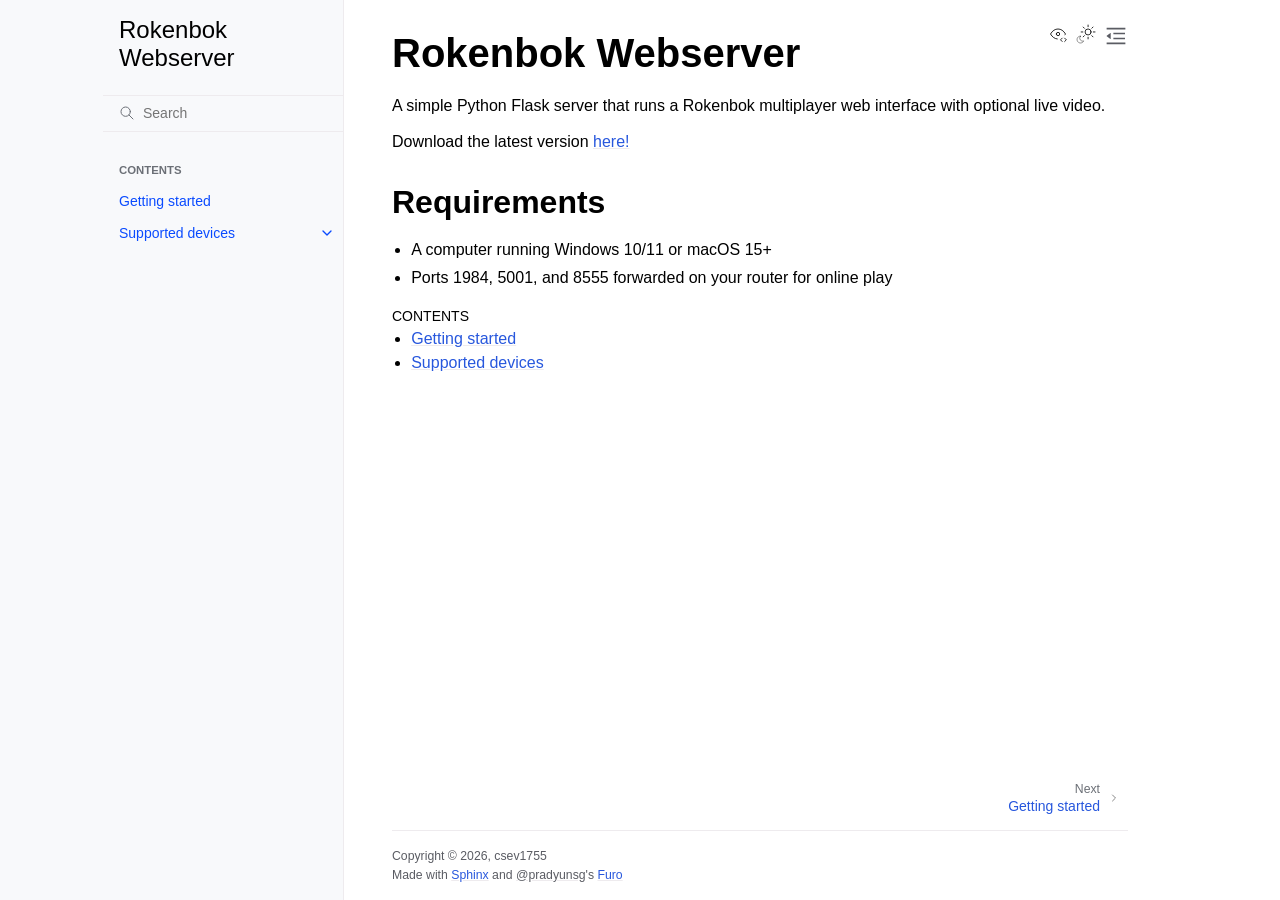
==== index.html @ 7cf1c319 "deploy: ae94f452df710497ab6ec12efe19a8c2ae020369" ====
<!doctype html>
<html class="no-js" lang="en" data-content_root="./">
  <head><meta charset="utf-8">
    <meta name="viewport" content="width=device-width,initial-scale=1">
    <meta name="color-scheme" content="light dark"><meta name="viewport" content="width=device-width, initial-scale=1" />
<link rel="index" title="Index" href="genindex.html"><link rel="search" title="Search" href="search.html"><link rel="next" title="Getting started" href="getting_started.html">

    <!-- Generated with Sphinx 9.1.0 and Furo 2025.12.19 -->
        <title>Rokenbok Webserver</title>
      <link rel="stylesheet" type="text/css" href="_static/pygments.css?v=d111a655" />
    <link rel="stylesheet" type="text/css" href="_static/styles/furo.css?v=7bdb33bb" />
    <link rel="stylesheet" type="text/css" href="_static/styles/furo-extensions.css?v=8dab3a3b" />
    
    


<style>
  body {
    --color-code-background: #f2f2f2;
  --color-code-foreground: #1e1e1e;
  
  }
  @media not print {
    body[data-theme="dark"] {
      --color-code-background: #202020;
  --color-code-foreground: #d0d0d0;
  
    }
    @media (prefers-color-scheme: dark) {
      body:not([data-theme="light"]) {
        --color-code-background: #202020;
  --color-code-foreground: #d0d0d0;
  
      }
    }
  }
</style></head>
  <body>
    
    <script>
      document.body.dataset.theme = localStorage.getItem("theme") || "auto";
    </script>
    

<svg xmlns="http://www.w3.org/2000/svg" style="display: none;">
  <symbol id="svg-toc" viewBox="0 0 24 24">
    <title>Contents</title>
    <svg stroke="currentColor" fill="currentColor" stroke-width="0" viewBox="0 0 1024 1024">
      <path d="M408 442h480c4.4 0 8-3.6 8-8v-56c0-4.4-3.6-8-8-8H408c-4.4 0-8 3.6-8 8v56c0 4.4 3.6 8 8 8zm-8 204c0 4.4 3.6 8 8 8h480c4.4 0 8-3.6 8-8v-56c0-4.4-3.6-8-8-8H408c-4.4 0-8 3.6-8 8v56zm504-486H120c-4.4 0-8 3.6-8 8v56c0 4.4 3.6 8 8 8h784c4.4 0 8-3.6 8-8v-56c0-4.4-3.6-8-8-8zm0 632H120c-4.4 0-8 3.6-8 8v56c0 4.4 3.6 8 8 8h784c4.4 0 8-3.6 8-8v-56c0-4.4-3.6-8-8-8zM115.4 518.9L271.7 642c5.8 4.6 14.4.5 14.4-6.9V388.9c0-7.4-8.5-11.5-14.4-6.9L115.4 505.1a8.74 8.74 0 0 0 0 13.8z"/>
    </svg>
  </symbol>
  <symbol id="svg-menu" viewBox="0 0 24 24">
    <title>Menu</title>
    <svg xmlns="http://www.w3.org/2000/svg" viewBox="0 0 24 24" fill="none" stroke="currentColor"
      stroke-width="2" stroke-linecap="round" stroke-linejoin="round" class="feather-menu">
      <line x1="3" y1="12" x2="21" y2="12"></line>
      <line x1="3" y1="6" x2="21" y2="6"></line>
      <line x1="3" y1="18" x2="21" y2="18"></line>
    </svg>
  </symbol>
  <symbol id="svg-arrow-right" viewBox="0 0 24 24">
    <title>Expand</title>
    <svg xmlns="http://www.w3.org/2000/svg" viewBox="0 0 24 24" fill="none" stroke="currentColor"
      stroke-width="2" stroke-linecap="round" stroke-linejoin="round" class="feather-chevron-right">
      <polyline points="9 18 15 12 9 6"></polyline>
    </svg>
  </symbol>
  <symbol id="svg-sun" viewBox="0 0 24 24">
    <title>Light mode</title>
    <svg xmlns="http://www.w3.org/2000/svg" viewBox="0 0 24 24" fill="none" stroke="currentColor"
      stroke-width="1" stroke-linecap="round" stroke-linejoin="round" class="feather-sun">
      <circle cx="12" cy="12" r="5"></circle>
      <line x1="12" y1="1" x2="12" y2="3"></line>
      <line x1="12" y1="21" x2="12" y2="23"></line>
      <line x1="4.22" y1="4.22" x2="5.64" y2="5.64"></line>
      <line x1="18.36" y1="18.36" x2="19.78" y2="19.78"></line>
      <line x1="1" y1="12" x2="3" y2="12"></line>
      <line x1="21" y1="12" x2="23" y2="12"></line>
      <line x1="4.22" y1="19.78" x2="5.64" y2="18.36"></line>
      <line x1="18.36" y1="5.64" x2="19.78" y2="4.22"></line>
    </svg>
  </symbol>
  <symbol id="svg-moon" viewBox="0 0 24 24">
    <title>Dark mode</title>
    <svg xmlns="http://www.w3.org/2000/svg" viewBox="0 0 24 24" fill="none" stroke="currentColor"
      stroke-width="1" stroke-linecap="round" stroke-linejoin="round" class="icon-tabler-moon">
      <path stroke="none" d="M0 0h24v24H0z" fill="none" />
      <path d="M12 3c.132 0 .263 0 .393 0a7.5 7.5 0 0 0 7.92 12.446a9 9 0 1 1 -8.313 -12.454z" />
    </svg>
  </symbol>
  <symbol id="svg-sun-with-moon" viewBox="0 0 24 24">
    <title>Auto light/dark, in light mode</title>
    <svg xmlns="http://www.w3.org/2000/svg" viewBox="0 0 24 24" fill="none" stroke="currentColor"
      stroke-width="1" stroke-linecap="round" stroke-linejoin="round"
      class="icon-custom-derived-from-feather-sun-and-tabler-moon">
      <path style="opacity: 50%" d="M 5.411 14.504 C 5.471 14.504 5.532 14.504 5.591 14.504 C 3.639 16.319 4.383 19.569 6.931 20.352 C 7.693 20.586 8.512 20.551 9.25 20.252 C 8.023 23.207 4.056 23.725 2.11 21.184 C 0.166 18.642 1.702 14.949 4.874 14.536 C 5.051 14.512 5.231 14.5 5.411 14.5 L 5.411 14.504 Z"/>
      <line x1="14.5" y1="3.25" x2="14.5" y2="1.25"/>
      <line x1="14.5" y1="15.85" x2="14.5" y2="17.85"/>
      <line x1="10.044" y1="5.094" x2="8.63" y2="3.68"/>
      <line x1="19" y1="14.05" x2="20.414" y2="15.464"/>
      <line x1="8.2" y1="9.55" x2="6.2" y2="9.55"/>
      <line x1="20.8" y1="9.55" x2="22.8" y2="9.55"/>
      <line x1="10.044" y1="14.006" x2="8.63" y2="15.42"/>
      <line x1="19" y1="5.05" x2="20.414" y2="3.636"/>
      <circle cx="14.5" cy="9.55" r="3.6"/>
    </svg>
  </symbol>
  <symbol id="svg-moon-with-sun" viewBox="0 0 24 24">
    <title>Auto light/dark, in dark mode</title>
    <svg xmlns="http://www.w3.org/2000/svg" viewBox="0 0 24 24" fill="none" stroke="currentColor"
      stroke-width="1" stroke-linecap="round" stroke-linejoin="round"
      class="icon-custom-derived-from-feather-sun-and-tabler-moon">
      <path d="M 8.282 7.007 C 8.385 7.007 8.494 7.007 8.595 7.007 C 5.18 10.184 6.481 15.869 10.942 17.24 C 12.275 17.648 13.706 17.589 15 17.066 C 12.851 22.236 5.91 23.143 2.505 18.696 C -0.897 14.249 1.791 7.786 7.342 7.063 C 7.652 7.021 7.965 7 8.282 7 L 8.282 7.007 Z"/>
      <line style="opacity: 50%" x1="18" y1="3.705" x2="18" y2="2.5"/>
      <line style="opacity: 50%" x1="18" y1="11.295" x2="18" y2="12.5"/>
      <line style="opacity: 50%" x1="15.316" y1="4.816" x2="14.464" y2="3.964"/>
      <line style="opacity: 50%" x1="20.711" y1="10.212" x2="21.563" y2="11.063"/>
      <line style="opacity: 50%" x1="14.205" y1="7.5" x2="13.001" y2="7.5"/>
      <line style="opacity: 50%" x1="21.795" y1="7.5" x2="23" y2="7.5"/>
      <line style="opacity: 50%" x1="15.316" y1="10.184" x2="14.464" y2="11.036"/>
      <line style="opacity: 50%" x1="20.711" y1="4.789" x2="21.563" y2="3.937"/>
      <circle style="opacity: 50%" cx="18" cy="7.5" r="2.169"/>
    </svg>
  </symbol>
  <symbol id="svg-pencil" viewBox="0 0 24 24">
    <svg xmlns="http://www.w3.org/2000/svg" viewBox="0 0 24 24" fill="none" stroke="currentColor"
      stroke-width="1" stroke-linecap="round" stroke-linejoin="round" class="icon-tabler-pencil-code">
      <path d="M4 20h4l10.5 -10.5a2.828 2.828 0 1 0 -4 -4l-10.5 10.5v4" />
      <path d="M13.5 6.5l4 4" />
      <path d="M20 21l2 -2l-2 -2" />
      <path d="M17 17l-2 2l2 2" />
    </svg>
  </symbol>
  <symbol id="svg-eye" viewBox="0 0 24 24">
    <svg xmlns="http://www.w3.org/2000/svg" viewBox="0 0 24 24" fill="none" stroke="currentColor"
      stroke-width="1" stroke-linecap="round" stroke-linejoin="round" class="icon-tabler-eye-code">
      <path stroke="none" d="M0 0h24v24H0z" fill="none" />
      <path d="M10 12a2 2 0 1 0 4 0a2 2 0 0 0 -4 0" />
      <path
        d="M11.11 17.958c-3.209 -.307 -5.91 -2.293 -8.11 -5.958c2.4 -4 5.4 -6 9 -6c3.6 0 6.6 2 9 6c-.21 .352 -.427 .688 -.647 1.008" />
      <path d="M20 21l2 -2l-2 -2" />
      <path d="M17 17l-2 2l2 2" />
    </svg>
  </symbol>
</svg>

<input type="checkbox" class="sidebar-toggle" name="__navigation" id="__navigation" aria-label="Toggle site navigation sidebar">
<input type="checkbox" class="sidebar-toggle" name="__toc" id="__toc" aria-label="Toggle table of contents sidebar">
<label class="overlay sidebar-overlay" for="__navigation"></label>
<label class="overlay toc-overlay" for="__toc"></label>

<a class="skip-to-content muted-link" href="#furo-main-content">Skip to content</a>



<div class="page">
  <header class="mobile-header">
    <div class="header-left">
      <label class="nav-overlay-icon" for="__navigation">
        <span class="icon"><svg><use href="#svg-menu"></use></svg></span>
      </label>
    </div>
    <div class="header-center">
      <a href="#"><div class="brand">Rokenbok Webserver</div></a>
    </div>
    <div class="header-right">
      <div class="theme-toggle-container theme-toggle-header">
        <button class="theme-toggle" aria-label="Toggle Light / Dark / Auto color theme">
          <svg class="theme-icon-when-auto-light"><use href="#svg-sun-with-moon"></use></svg>
          <svg class="theme-icon-when-auto-dark"><use href="#svg-moon-with-sun"></use></svg>
          <svg class="theme-icon-when-dark"><use href="#svg-moon"></use></svg>
          <svg class="theme-icon-when-light"><use href="#svg-sun"></use></svg>
        </button>
      </div>
      <label class="toc-overlay-icon toc-header-icon" for="__toc">
        <span class="icon"><svg><use href="#svg-toc"></use></svg></span>
      </label>
    </div>
  </header>
  <aside class="sidebar-drawer">
    <div class="sidebar-container">
      
      <div class="sidebar-sticky"><a class="sidebar-brand" href="#">
  
  <span class="sidebar-brand-text">Rokenbok Webserver</span>
  
</a><form class="sidebar-search-container" method="get" action="search.html" role="search">
  <input class="sidebar-search" placeholder="Search" name="q" aria-label="Search">
  <input type="hidden" name="check_keywords" value="yes">
  <input type="hidden" name="area" value="default">
</form>
<div id="searchbox"></div><div class="sidebar-scroll"><div class="sidebar-tree">
  <p class="caption" role="heading"><span class="caption-text">Contents</span></p>
<ul>
<li class="toctree-l1"><a class="reference internal" href="getting_started.html">Getting started</a></li>
<li class="toctree-l1 has-children"><a class="reference internal" href="devices.html">Supported devices</a><input aria-label="Toggle navigation of Supported devices" class="toctree-checkbox" id="toctree-checkbox-1" name="toctree-checkbox-1" role="switch" type="checkbox"/><label for="toctree-checkbox-1"><span class="icon"><svg><use href="#svg-arrow-right"></use></svg></span></label><ul>
<li class="toctree-l2"><a class="reference internal" href="smartport_arduino.html">SmartPort Arduino</a></li>
</ul>
</li>
</ul>

</div>
</div>

      </div>
      
    </div>
  </aside>
  <div class="main">
    <div class="content">
      <div class="article-container">
        <a href="#" class="back-to-top muted-link">
          <svg xmlns="http://www.w3.org/2000/svg" viewBox="0 0 24 24">
            <path d="M13 20h-2V8l-5.5 5.5-1.42-1.42L12 4.16l7.92 7.92-1.42 1.42L13 8v12z"></path>
          </svg>
          <span>Back to top</span>
        </a>
        <div class="content-icon-container">
          <div class="view-this-page">
  <a class="muted-link" href="_sources/index.rst.txt" title="View this page">
    <svg><use href="#svg-eye"></use></svg>
    <span class="visually-hidden">View this page</span>
  </a>
</div>
<div class="theme-toggle-container theme-toggle-content">
            <button class="theme-toggle" aria-label="Toggle Light / Dark / Auto color theme">
              <svg class="theme-icon-when-auto-light"><use href="#svg-sun-with-moon"></use></svg>
              <svg class="theme-icon-when-auto-dark"><use href="#svg-moon-with-sun"></use></svg>
              <svg class="theme-icon-when-dark"><use href="#svg-moon"></use></svg>
              <svg class="theme-icon-when-light"><use href="#svg-sun"></use></svg>
            </button>
          </div>
          <label class="toc-overlay-icon toc-content-icon" for="__toc">
            <span class="icon"><svg><use href="#svg-toc"></use></svg></span>
          </label>
        </div>
        <article role="main" id="furo-main-content">
          <section id="rokenbok-webserver">
<h1>Rokenbok Webserver<a class="headerlink" href="#rokenbok-webserver" title="Link to this heading">¶</a></h1>
<p>A simple Python Flask server that runs a Rokenbok multiplayer web interface with optional live video.</p>
<p>Download the latest version <a class="reference external" href="https://github.com/csev1755/rokenbok-webserver/releases/latest">here!</a></p>
<section id="requirements">
<h2>Requirements<a class="headerlink" href="#requirements" title="Link to this heading">¶</a></h2>
<ul class="simple">
<li><p>A computer running Windows 10/11 or macOS 15+</p></li>
<li><p>Ports 1984, 5001, and 8555 forwarded on your router for online play</p></li>
</ul>
<div class="toctree-wrapper compound">
<p class="caption" role="heading"><span class="caption-text">Contents</span></p>
<ul>
<li class="toctree-l1"><a class="reference internal" href="getting_started.html">Getting started</a></li>
<li class="toctree-l1"><a class="reference internal" href="devices.html">Supported devices</a></li>
</ul>
</div>
</section>
</section>

        </article>
      </div>
      <footer>
        
        <div class="related-pages">
          <a class="next-page" href="getting_started.html">
              <div class="page-info">
                <div class="context">
                  <span>Next</span>
                </div>
                <div class="title">Getting started</div>
              </div>
              <svg class="furo-related-icon"><use href="#svg-arrow-right"></use></svg>
            </a>
          
        </div>
        <div class="bottom-of-page">
          <div class="left-details">
            <div class="copyright">
                Copyright &#169; 2026, csev1755
            </div>
            Made with <a href="https://www.sphinx-doc.org/">Sphinx</a> and <a class="muted-link" href="https://pradyunsg.me">@pradyunsg</a>'s
            
            <a href="https://github.com/pradyunsg/furo">Furo</a>
            
          </div>
          <div class="right-details">
            
          </div>
        </div>
        
      </footer>
    </div>
    <aside class="toc-drawer">
      
      
      <div class="toc-sticky toc-scroll">
        <div class="toc-title-container">
          <span class="toc-title">
            On this page
          </span>
        </div>
        <div class="toc-tree-container">
          <div class="toc-tree">
            <ul>
<li><a class="reference internal" href="#">Rokenbok Webserver</a><ul>
<li><a class="reference internal" href="#requirements">Requirements</a></li>
</ul>
</li>
</ul>

          </div>
        </div>
      </div>
      
      
    </aside>
  </div>
</div><script src="_static/documentation_options.js?v=5929fcd5"></script>
    <script src="_static/doctools.js?v=fd6eb6e6"></script>
    <script src="_static/sphinx_highlight.js?v=6ffebe34"></script>
    <script src="_static/scripts/furo.js?v=46bd48cc"></script>
    </body>
</html>
---- _static/pygments.css ----
.highlight pre { line-height: 125%; }
.highlight td.linenos .normal { color: inherit; background-color: transparent; padding-left: 5px; padding-right: 5px; }
.highlight span.linenos { color: inherit; background-color: transparent; padding-left: 5px; padding-right: 5px; }
.highlight td.linenos .special { color: #000000; background-color: #ffffc0; padding-left: 5px; padding-right: 5px; }
.highlight span.linenos.special { color: #000000; background-color: #ffffc0; padding-left: 5px; padding-right: 5px; }
.highlight .hll { background-color: #fdf2e2 }
.highlight { background: #f2f2f2; color: #1E1E1E }
.highlight .c { color: #515151 } /* Comment */
.highlight .err { color: #D71835 } /* Error */
.highlight .k { color: #8045E5 } /* Keyword */
.highlight .l { color: #7F4707 } /* Literal */
.highlight .n { color: #1E1E1E } /* Name */
.highlight .o { color: #163 } /* Operator */
.highlight .p { color: #1E1E1E } /* Punctuation */
.highlight .ch { color: #515151 } /* Comment.Hashbang */
.highlight .cm { color: #515151 } /* Comment.Multiline */
.highlight .cp { color: #515151 } /* Comment.Preproc */
.highlight .cpf { color: #515151 } /* Comment.PreprocFile */
.highlight .c1 { color: #515151 } /* Comment.Single */
.highlight .cs { color: #515151 } /* Comment.Special */
.highlight .gd { color: #00749C } /* Generic.Deleted */
.highlight .ge { font-style: italic } /* Generic.Emph */
.highlight .gh { color: #00749C } /* Generic.Heading */
.highlight .gs { font-weight: bold } /* Generic.Strong */
.highlight .gu { color: #00749C } /* Generic.Subheading */
.highlight .kc { color: #8045E5 } /* Keyword.Constant */
.highlight .kd { color: #8045E5 } /* Keyword.Declaration */
.highlight .kn { color: #8045E5 } /* Keyword.Namespace */
.highlight .kp { color: #8045E5 } /* Keyword.Pseudo */
.highlight .kr { color: #8045E5 } /* Keyword.Reserved */
.highlight .kt { color: #7F4707 } /* Keyword.Type */
.highlight .ld { color: #7F4707 } /* Literal.Date */
.highlight .m { color: #7F4707 } /* Literal.Number */
.highlight .s { color: #163 } /* Literal.String */
.highlight .na { color: #7F4707 } /* Name.Attribute */
.highlight .nb { color: #7F4707 } /* Name.Builtin */
.highlight .nc { color: #00749C } /* Name.Class */
.highlight .no { color: #00749C } /* Name.Constant */
.highlight .nd { color: #7F4707 } /* Name.Decorator */
.highlight .ni { color: #163 } /* Name.Entity */
.highlight .ne { color: #8045E5 } /* Name.Exception */
.highlight .nf { color: #00749C } /* Name.Function */
.highlight .nl { color: #7F4707 } /* Name.Label */
.highlight .nn { color: #1E1E1E } /* Name.Namespace */
.highlight .nx { color: #1E1E1E } /* Name.Other */
.highlight .py { color: #00749C } /* Name.Property */
.highlight .nt { color: #00749C } /* Name.Tag */
.highlight .nv { color: #D71835 } /* Name.Variable */
.highlight .ow { color: #8045E5 } /* Operator.Word */
.highlight .pm { color: #1E1E1E } /* Punctuation.Marker */
.highlight .w { color: #1E1E1E } /* Text.Whitespace */
.highlight .mb { color: #7F4707 } /* Literal.Number.Bin */
.highlight .mf { color: #7F4707 } /* Literal.Number.Float */
.highlight .mh { color: #7F4707 } /* Literal.Number.Hex */
.highlight .mi { color: #7F4707 } /* Literal.Number.Integer */
.highlight .mo { color: #7F4707 } /* Literal.Number.Oct */
.highlight .sa { color: #163 } /* Literal.String.Affix */
.highlight .sb { color: #163 } /* Literal.String.Backtick */
.highlight .sc { color: #163 } /* Literal.String.Char */
.highlight .dl { color: #163 } /* Literal.String.Delimiter */
.highlight .sd { color: #163 } /* Literal.String.Doc */
.highlight .s2 { color: #163 } /* Literal.String.Double */
.highlight .se { color: #163 } /* Literal.String.Escape */
.highlight .sh { color: #163 } /* Literal.String.Heredoc */
.highlight .si { color: #163 } /* Literal.String.Interpol */
.highlight .sx { color: #163 } /* Literal.String.Other */
.highlight .sr { color: #D71835 } /* Literal.String.Regex */
.highlight .s1 { color: #163 } /* Literal.String.Single */
.highlight .ss { color: #00749C } /* Literal.String.Symbol */
.highlight .bp { color: #7F4707 } /* Name.Builtin.Pseudo */
.highlight .fm { color: #00749C } /* Name.Function.Magic */
.highlight .vc { color: #D71835 } /* Name.Variable.Class */
.highlight .vg { color: #D71835 } /* Name.Variable.Global */
.highlight .vi { color: #D71835 } /* Name.Variable.Instance */
.highlight .vm { color: #7F4707 } /* Name.Variable.Magic */
.highlight .il { color: #7F4707 } /* Literal.Number.Integer.Long */
@media not print {
body[data-theme="dark"] .highlight pre { line-height: 125%; }
body[data-theme="dark"] .highlight td.linenos .normal { color: #aaaaaa; background-color: transparent; padding-left: 5px; padding-right: 5px; }
body[data-theme="dark"] .highlight span.linenos { color: #aaaaaa; background-color: transparent; padding-left: 5px; padding-right: 5px; }
body[data-theme="dark"] .highlight td.linenos .special { color: #000000; background-color: #ffffc0; padding-left: 5px; padding-right: 5px; }
body[data-theme="dark"] .highlight span.linenos.special { color: #000000; background-color: #ffffc0; padding-left: 5px; padding-right: 5px; }
body[data-theme="dark"] .highlight .hll { background-color: #404040 }
body[data-theme="dark"] .highlight { background: #202020; color: #D0D0D0 }
body[data-theme="dark"] .highlight .c { color: #ABABAB; font-style: italic } /* Comment */
body[data-theme="dark"] .highlight .err { color: #A61717; background-color: #E3D2D2 } /* Error */
body[data-theme="dark"] .highlight .esc { color: #D0D0D0 } /* Escape */
body[data-theme="dark"] .highlight .g { color: #D0D0D0 } /* Generic */
body[data-theme="dark"] .highlight .k { color: #6EBF26; font-weight: bold } /* Keyword */
body[data-theme="dark"] .highlight .l { color: #D0D0D0 } /* Literal */
body[data-theme="dark"] .highlight .n { color: #D0D0D0 } /* Name */
body[data-theme="dark"] .highlight .o { color: #D0D0D0 } /* Operator */
body[data-theme="dark"] .highlight .x { color: #D0D0D0 } /* Other */
body[data-theme="dark"] .highlight .p { color: #D0D0D0 } /* Punctuation */
body[data-theme="dark"] .highlight .ch { color: #ABABAB; font-style: italic } /* Comment.Hashbang */
body[data-theme="dark"] .highlight .cm { color: #ABABAB; font-style: italic } /* Comment.Multiline */
body[data-theme="dark"] .highlight .cp { color: #FF3A3A; font-weight: bold } /* Comment.Preproc */
body[data-theme="dark"] .highlight .cpf { color: #ABABAB; font-style: italic } /* Comment.PreprocFile */
body[data-theme="dark"] .highlight .c1 { color: #ABABAB; font-style: italic } /* Comment.Single */
body[data-theme="dark"] .highlight .cs { color: #E50808; font-weight: bold; background-color: #520000 } /* Comment.Special */
body[data-theme="dark"] .highlight .gd { color: #FF3A3A } /* Generic.Deleted */
body[data-theme="dark"] .highlight .ge { color: #D0D0D0; font-style: italic } /* Generic.Emph */
body[data-theme="dark"] .highlight .ges { color: #D0D0D0; font-weight: bold; font-style: italic } /* Generic.EmphStrong */
body[data-theme="dark"] .highlight .gr { color: #FF3A3A } /* Generic.Error */
body[data-theme="dark"] .highlight .gh { color: #FFF; font-weight: bold } /* Generic.Heading */
body[data-theme="dark"] .highlight .gi { color: #589819 } /* Generic.Inserted */
body[data-theme="dark"] .highlight .go { color: #CCC } /* Generic.Output */
body[data-theme="dark"] .highlight .gp { color: #AAA } /* Generic.Prompt */
body[data-theme="dark"] .highlight .gs { color: #D0D0D0; font-weight: bold } /* Generic.Strong */
body[data-theme="dark"] .highlight .gu { color: #FFF; text-decoration: underline } /* Generic.Subheading */
body[data-theme="dark"] .highlight .gt { color: #FF3A3A } /* Generic.Traceback */
body[data-theme="dark"] .highlight .kc { color: #6EBF26; font-weight: bold } /* Keyword.Constant */
body[data-theme="dark"] .highlight .kd { color: #6EBF26; font-weight: bold } /* Keyword.Declaration */
body[data-theme="dark"] .highlight .kn { color: #6EBF26; font-weight: bold } /* Keyword.Namespace */
body[data-theme="dark"] .highlight .kp { color: #6EBF26 } /* Keyword.Pseudo */
body[data-theme="dark"] .highlight .kr { color: #6EBF26; font-weight: bold } /* Keyword.Reserved */
body[data-theme="dark"] .highlight .kt { color: #6EBF26; font-weight: bold } /* Keyword.Type */
body[data-theme="dark"] .highlight .ld { color: #D0D0D0 } /* Literal.Date */
body[data-theme="dark"] .highlight .m { color: #51B2FD } /* Literal.Number */
body[data-theme="dark"] .highlight .s { color: #ED9D13 } /* Literal.String */
body[data-theme="dark"] .highlight .na { color: #BBB } /* Name.Attribute */
body[data-theme="dark"] .highlight .nb { color: #2FBCCD } /* Name.Builtin */
body[data-theme="dark"] .highlight .nc { color: #71ADFF; text-decoration: underline } /* Name.Class */
body[data-theme="dark"] .highlight .no { color: #40FFFF } /* Name.Constant */
body[data-theme="dark"] .highlight .nd { color: #FFA500 } /* Name.Decorator */
body[data-theme="dark"] .highlight .ni { color: #D0D0D0 } /* Name.Entity */
body[data-theme="dark"] .highlight .ne { color: #BBB } /* Name.Exception */
body[data-theme="dark"] .highlight .nf { color: #71ADFF } /* Name.Function */
body[data-theme="dark"] .highlight .nl { color: #D0D0D0 } /* Name.Label */
body[data-theme="dark"] .highlight .nn { color: #71ADFF; text-decoration: underline } /* Name.Namespace */
body[data-theme="dark"] .highlight .nx { color: #D0D0D0 } /* Name.Other */
body[data-theme="dark"] .highlight .py { color: #D0D0D0 } /* Name.Property */
body[data-theme="dark"] .highlight .nt { color: #6EBF26; font-weight: bold } /* Name.Tag */
body[data-theme="dark"] .highlight .nv { color: #40FFFF } /* Name.Variable */
body[data-theme="dark"] .highlight .ow { color: #6EBF26; font-weight: bold } /* Operator.Word */
body[data-theme="dark"] .highlight .pm { color: #D0D0D0 } /* Punctuation.Marker */
body[data-theme="dark"] .highlight .w { color: #666 } /* Text.Whitespace */
body[data-theme="dark"] .highlight .mb { color: #51B2FD } /* Literal.Number.Bin */
body[data-theme="dark"] .highlight .mf { color: #51B2FD } /* Literal.Number.Float */
body[data-theme="dark"] .highlight .mh { color: #51B2FD } /* Literal.Number.Hex */
body[data-theme="dark"] .highlight .mi { color: #51B2FD } /* Literal.Number.Integer */
body[data-theme="dark"] .highlight .mo { color: #51B2FD } /* Literal.Number.Oct */
body[data-theme="dark"] .highlight .sa { color: #ED9D13 } /* Literal.String.Affix */
body[data-theme="dark"] .highlight .sb { color: #ED9D13 } /* Literal.String.Backtick */
body[data-theme="dark"] .highlight .sc { color: #ED9D13 } /* Literal.String.Char */
body[data-theme="dark"] .highlight .dl { color: #ED9D13 } /* Literal.String.Delimiter */
body[data-theme="dark"] .highlight .sd { color: #ED9D13 } /* Literal.String.Doc */
body[data-theme="dark"] .highlight .s2 { color: #ED9D13 } /* Literal.String.Double */
body[data-theme="dark"] .highlight .se { color: #ED9D13 } /* Literal.String.Escape */
body[data-theme="dark"] .highlight .sh { color: #ED9D13 } /* Literal.String.Heredoc */
body[data-theme="dark"] .highlight .si { color: #ED9D13 } /* Literal.String.Interpol */
body[data-theme="dark"] .highlight .sx { color: #FFA500 } /* Literal.String.Other */
body[data-theme="dark"] .highlight .sr { color: #ED9D13 } /* Literal.String.Regex */
body[data-theme="dark"] .highlight .s1 { color: #ED9D13 } /* Literal.String.Single */
body[data-theme="dark"] .highlight .ss { color: #ED9D13 } /* Literal.String.Symbol */
body[data-theme="dark"] .highlight .bp { color: #2FBCCD } /* Name.Builtin.Pseudo */
body[data-theme="dark"] .highlight .fm { color: #71ADFF } /* Name.Function.Magic */
body[data-theme="dark"] .highlight .vc { color: #40FFFF } /* Name.Variable.Class */
body[data-theme="dark"] .highlight .vg { color: #40FFFF } /* Name.Variable.Global */
body[data-theme="dark"] .highlight .vi { color: #40FFFF } /* Name.Variable.Instance */
body[data-theme="dark"] .highlight .vm { color: #40FFFF } /* Name.Variable.Magic */
body[data-theme="dark"] .highlight .il { color: #51B2FD } /* Literal.Number.Integer.Long */
@media (prefers-color-scheme: dark) {
body:not([data-theme="light"]) .highlight pre { line-height: 125%; }
body:not([data-theme="light"]) .highlight td.linenos .normal { color: #aaaaaa; background-color: transparent; padding-left: 5px; padding-right: 5px; }
body:not([data-theme="light"]) .highlight span.linenos { color: #aaaaaa; background-color: transparent; padding-left: 5px; padding-right: 5px; }
body:not([data-theme="light"]) .highlight td.linenos .special { color: #000000; background-color: #ffffc0; padding-left: 5px; padding-right: 5px; }
body:not([data-theme="light"]) .highlight span.linenos.special { color: #000000; background-color: #ffffc0; padding-left: 5px; padding-right: 5px; }
body:not([data-theme="light"]) .highlight .hll { background-color: #404040 }
body:not([data-theme="light"]) .highlight { background: #202020; color: #D0D0D0 }
body:not([data-theme="light"]) .highlight .c { color: #ABABAB; font-style: italic } /* Comment */
body:not([data-theme="light"]) .highlight .err { color: #A61717; background-color: #E3D2D2 } /* Error */
body:not([data-theme="light"]) .highlight .esc { color: #D0D0D0 } /* Escape */
body:not([data-theme="light"]) .highlight .g { color: #D0D0D0 } /* Generic */
body:not([data-theme="light"]) .highlight .k { color: #6EBF26; font-weight: bold } /* Keyword */
body:not([data-theme="light"]) .highlight .l { color: #D0D0D0 } /* Literal */
body:not([data-theme="light"]) .highlight .n { color: #D0D0D0 } /* Name */
body:not([data-theme="light"]) .highlight .o { color: #D0D0D0 } /* Operator */
body:not([data-theme="light"]) .highlight .x { color: #D0D0D0 } /* Other */
body:not([data-theme="light"]) .highlight .p { color: #D0D0D0 } /* Punctuation */
body:not([data-theme="light"]) .highlight .ch { color: #ABABAB; font-style: italic } /* Comment.Hashbang */
body:not([data-theme="light"]) .highlight .cm { color: #ABABAB; font-style: italic } /* Comment.Multiline */
body:not([data-theme="light"]) .highlight .cp { color: #FF3A3A; font-weight: bold } /* Comment.Preproc */
body:not([data-theme="light"]) .highlight .cpf { color: #ABABAB; font-style: italic } /* Comment.PreprocFile */
body:not([data-theme="light"]) .highlight .c1 { color: #ABABAB; font-style: italic } /* Comment.Single */
body:not([data-theme="light"]) .highlight .cs { color: #E50808; font-weight: bold; background-color: #520000 } /* Comment.Special */
body:not([data-theme="light"]) .highlight .gd { color: #FF3A3A } /* Generic.Deleted */
body:not([data-theme="light"]) .highlight .ge { color: #D0D0D0; font-style: italic } /* Generic.Emph */
body:not([data-theme="light"]) .highlight .ges { color: #D0D0D0; font-weight: bold; font-style: italic } /* Generic.EmphStrong */
body:not([data-theme="light"]) .highlight .gr { color: #FF3A3A } /* Generic.Error */
body:not([data-theme="light"]) .highlight .gh { color: #FFF; font-weight: bold } /* Generic.Heading */
body:not([data-theme="light"]) .highlight .gi { color: #589819 } /* Generic.Inserted */
body:not([data-theme="light"]) .highlight .go { color: #CCC } /* Generic.Output */
body:not([data-theme="light"]) .highlight .gp { color: #AAA } /* Generic.Prompt */
body:not([data-theme="light"]) .highlight .gs { color: #D0D0D0; font-weight: bold } /* Generic.Strong */
body:not([data-theme="light"]) .highlight .gu { color: #FFF; text-decoration: underline } /* Generic.Subheading */
body:not([data-theme="light"]) .highlight .gt { color: #FF3A3A } /* Generic.Traceback */
body:not([data-theme="light"]) .highlight .kc { color: #6EBF26; font-weight: bold } /* Keyword.Constant */
body:not([data-theme="light"]) .highlight .kd { color: #6EBF26; font-weight: bold } /* Keyword.Declaration */
body:not([data-theme="light"]) .highlight .kn { color: #6EBF26; font-weight: bold } /* Keyword.Namespace */
body:not([data-theme="light"]) .highlight .kp { color: #6EBF26 } /* Keyword.Pseudo */
body:not([data-theme="light"]) .highlight .kr { color: #6EBF26; font-weight: bold } /* Keyword.Reserved */
body:not([data-theme="light"]) .highlight .kt { color: #6EBF26; font-weight: bold } /* Keyword.Type */
body:not([data-theme="light"]) .highlight .ld { color: #D0D0D0 } /* Literal.Date */
body:not([data-theme="light"]) .highlight .m { color: #51B2FD } /* Literal.Number */
body:not([data-theme="light"]) .highlight .s { color: #ED9D13 } /* Literal.String */
body:not([data-theme="light"]) .highlight .na { color: #BBB } /* Name.Attribute */
body:not([data-theme="light"]) .highlight .nb { color: #2FBCCD } /* Name.Builtin */
body:not([data-theme="light"]) .highlight .nc { color: #71ADFF; text-decoration: underline } /* Name.Class */
body:not([data-theme="light"]) .highlight .no { color: #40FFFF } /* Name.Constant */
body:not([data-theme="light"]) .highlight .nd { color: #FFA500 } /* Name.Decorator */
body:not([data-theme="light"]) .highlight .ni { color: #D0D0D0 } /* Name.Entity */
body:not([data-theme="light"]) .highlight .ne { color: #BBB } /* Name.Exception */
body:not([data-theme="light"]) .highlight .nf { color: #71ADFF } /* Name.Function */
body:not([data-theme="light"]) .highlight .nl { color: #D0D0D0 } /* Name.Label */
body:not([data-theme="light"]) .highlight .nn { color: #71ADFF; text-decoration: underline } /* Name.Namespace */
body:not([data-theme="light"]) .highlight .nx { color: #D0D0D0 } /* Name.Other */
body:not([data-theme="light"]) .highlight .py { color: #D0D0D0 } /* Name.Property */
body:not([data-theme="light"]) .highlight .nt { color: #6EBF26; font-weight: bold } /* Name.Tag */
body:not([data-theme="light"]) .highlight .nv { color: #40FFFF } /* Name.Variable */
body:not([data-theme="light"]) .highlight .ow { color: #6EBF26; font-weight: bold } /* Operator.Word */
body:not([data-theme="light"]) .highlight .pm { color: #D0D0D0 } /* Punctuation.Marker */
body:not([data-theme="light"]) .highlight .w { color: #666 } /* Text.Whitespace */
body:not([data-theme="light"]) .highlight .mb { color: #51B2FD } /* Literal.Number.Bin */
body:not([data-theme="light"]) .highlight .mf { color: #51B2FD } /* Literal.Number.Float */
body:not([data-theme="light"]) .highlight .mh { color: #51B2FD } /* Literal.Number.Hex */
body:not([data-theme="light"]) .highlight .mi { color: #51B2FD } /* Literal.Number.Integer */
body:not([data-theme="light"]) .highlight .mo { color: #51B2FD } /* Literal.Number.Oct */
body:not([data-theme="light"]) .highlight .sa { color: #ED9D13 } /* Literal.String.Affix */
body:not([data-theme="light"]) .highlight .sb { color: #ED9D13 } /* Literal.String.Backtick */
body:not([data-theme="light"]) .highlight .sc { color: #ED9D13 } /* Literal.String.Char */
body:not([data-theme="light"]) .highlight .dl { color: #ED9D13 } /* Literal.String.Delimiter */
body:not([data-theme="light"]) .highlight .sd { color: #ED9D13 } /* Literal.String.Doc */
body:not([data-theme="light"]) .highlight .s2 { color: #ED9D13 } /* Literal.String.Double */
body:not([data-theme="light"]) .highlight .se { color: #ED9D13 } /* Literal.String.Escape */
body:not([data-theme="light"]) .highlight .sh { color: #ED9D13 } /* Literal.String.Heredoc */
body:not([data-theme="light"]) .highlight .si { color: #ED9D13 } /* Literal.String.Interpol */
body:not([data-theme="light"]) .highlight .sx { color: #FFA500 } /* Literal.String.Other */
body:not([data-theme="light"]) .highlight .sr { color: #ED9D13 } /* Literal.String.Regex */
body:not([data-theme="light"]) .highlight .s1 { color: #ED9D13 } /* Literal.String.Single */
body:not([data-theme="light"]) .highlight .ss { color: #ED9D13 } /* Literal.String.Symbol */
body:not([data-theme="light"]) .highlight .bp { color: #2FBCCD } /* Name.Builtin.Pseudo */
body:not([data-theme="light"]) .highlight .fm { color: #71ADFF } /* Name.Function.Magic */
body:not([data-theme="light"]) .highlight .vc { color: #40FFFF } /* Name.Variable.Class */
body:not([data-theme="light"]) .highlight .vg { color: #40FFFF } /* Name.Variable.Global */
body:not([data-theme="light"]) .highlight .vi { color: #40FFFF } /* Name.Variable.Instance */
body:not([data-theme="light"]) .highlight .vm { color: #40FFFF } /* Name.Variable.Magic */
body:not([data-theme="light"]) .highlight .il { color: #51B2FD } /* Literal.Number.Integer.Long */
}
}
---- _static/styles/furo-extensions.css ----
#furo-sidebar-ad-placement{padding:var(--sidebar-item-spacing-vertical) var(--sidebar-item-spacing-horizontal)}#furo-sidebar-ad-placement .ethical-sidebar{background:var(--color-background-secondary);border:none;box-shadow:none}#furo-sidebar-ad-placement .ethical-sidebar:hover{background:var(--color-background-hover)}#furo-sidebar-ad-placement .ethical-sidebar a{color:var(--color-foreground-primary)}#furo-sidebar-ad-placement .ethical-callout a{color:var(--color-foreground-secondary)!important}#furo-readthedocs-versions{background:transparent;display:block;position:static;width:100%}#furo-readthedocs-versions .rst-versions{background:#1a1c1e}#furo-readthedocs-versions .rst-current-version{background:var(--color-sidebar-item-background);cursor:unset}#furo-readthedocs-versions .rst-current-version:hover{background:var(--color-sidebar-item-background)}#furo-readthedocs-versions .rst-current-version .fa-book{color:var(--color-foreground-primary)}#furo-readthedocs-versions>.rst-other-versions{padding:0}#furo-readthedocs-versions>.rst-other-versions small{opacity:1}#furo-readthedocs-versions .injected .rst-versions{position:unset}#furo-readthedocs-versions:focus-within,#furo-readthedocs-versions:hover{box-shadow:0 0 0 1px var(--color-sidebar-background-border)}#furo-readthedocs-versions:focus-within .rst-current-version,#furo-readthedocs-versions:hover .rst-current-version{background:#1a1c1e;font-size:inherit;height:auto;line-height:inherit;padding:12px;text-align:right}#furo-readthedocs-versions:focus-within .rst-current-version .fa-book,#furo-readthedocs-versions:hover .rst-current-version .fa-book{color:#fff;float:left}#furo-readthedocs-versions:focus-within .fa-caret-down,#furo-readthedocs-versions:hover .fa-caret-down{display:none}#furo-readthedocs-versions:focus-within .injected,#furo-readthedocs-versions:focus-within .rst-current-version,#furo-readthedocs-versions:focus-within .rst-other-versions,#furo-readthedocs-versions:hover .injected,#furo-readthedocs-versions:hover .rst-current-version,#furo-readthedocs-versions:hover .rst-other-versions{display:block}#furo-readthedocs-versions:focus-within>.rst-current-version,#furo-readthedocs-versions:hover>.rst-current-version{display:none}.highlight:hover button.copybtn{color:var(--color-code-foreground)}.highlight button.copybtn{align-items:center;background-color:var(--color-code-background);border:none;color:var(--color-background-item);cursor:pointer;height:1.25em;right:.5rem;top:.625rem;transition:color .3s,opacity .3s;width:1.25em}.highlight button.copybtn:hover{background-color:var(--color-code-background);color:var(--color-brand-content)}.highlight button.copybtn:after{background-color:transparent;color:var(--color-code-foreground);display:none}.highlight button.copybtn.success{color:#22863a;transition:color 0s}.highlight button.copybtn.success:after{display:block}.highlight button.copybtn svg{padding:0}body{--sd-color-primary:var(--color-brand-primary);--sd-color-primary-highlight:var(--color-brand-content);--sd-color-primary-text:var(--color-background-primary);--sd-color-shadow:rgba(0,0,0,.05);--sd-color-card-border:var(--color-card-border);--sd-color-card-border-hover:var(--color-brand-content);--sd-color-card-background:var(--color-card-background);--sd-color-card-text:var(--color-foreground-primary);--sd-color-card-header:var(--color-card-marginals-background);--sd-color-card-footer:var(--color-card-marginals-background);--sd-color-tabs-label-active:var(--color-brand-content);--sd-color-tabs-label-hover:var(--color-foreground-muted);--sd-color-tabs-label-inactive:var(--color-foreground-muted);--sd-color-tabs-underline-active:var(--color-brand-content);--sd-color-tabs-underline-hover:var(--color-foreground-border);--sd-color-tabs-underline-inactive:var(--color-background-border);--sd-color-tabs-overline:var(--color-background-border);--sd-color-tabs-underline:var(--color-background-border)}.sd-tab-content{box-shadow:0 -2px var(--sd-color-tabs-overline),0 1px var(--sd-color-tabs-underline)}.sd-card{box-shadow:0 .1rem .25rem var(--sd-color-shadow),0 0 .0625rem rgba(0,0,0,.1)}.sd-shadow-sm{box-shadow:0 .1rem .25rem var(--sd-color-shadow),0 0 .0625rem rgba(0,0,0,.1)!important}.sd-shadow-md{box-shadow:0 .3rem .75rem var(--sd-color-shadow),0 0 .0625rem rgba(0,0,0,.1)!important}.sd-shadow-lg{box-shadow:0 .6rem 1.5rem var(--sd-color-shadow),0 0 .0625rem rgba(0,0,0,.1)!important}.sd-card-hover:hover{transform:none}.sd-cards-carousel{gap:.25rem;padding:.25rem}body{--tabs--label-text:var(--color-foreground-muted);--tabs--label-text--hover:var(--color-foreground-muted);--tabs--label-text--active:var(--color-brand-content);--tabs--label-text--active--hover:var(--color-brand-content);--tabs--label-background:transparent;--tabs--label-background--hover:transparent;--tabs--label-background--active:transparent;--tabs--label-background--active--hover:transparent;--tabs--padding-x:0.25em;--tabs--margin-x:1em;--tabs--border:var(--color-background-border);--tabs--label-border:transparent;--tabs--label-border--hover:var(--color-foreground-muted);--tabs--label-border--active:var(--color-brand-content);--tabs--label-border--active--hover:var(--color-brand-content)}[role=main] .container{max-width:none;padding-left:0;padding-right:0}.shadow.docutils{border:none;box-shadow:0 .2rem .5rem rgba(0,0,0,.05),0 0 .0625rem rgba(0,0,0,.1)!important}.sphinx-bs .card{background-color:var(--color-background-secondary);color:var(--color-foreground)}
/*# sourceMappingURL=furo-extensions.css.map*/
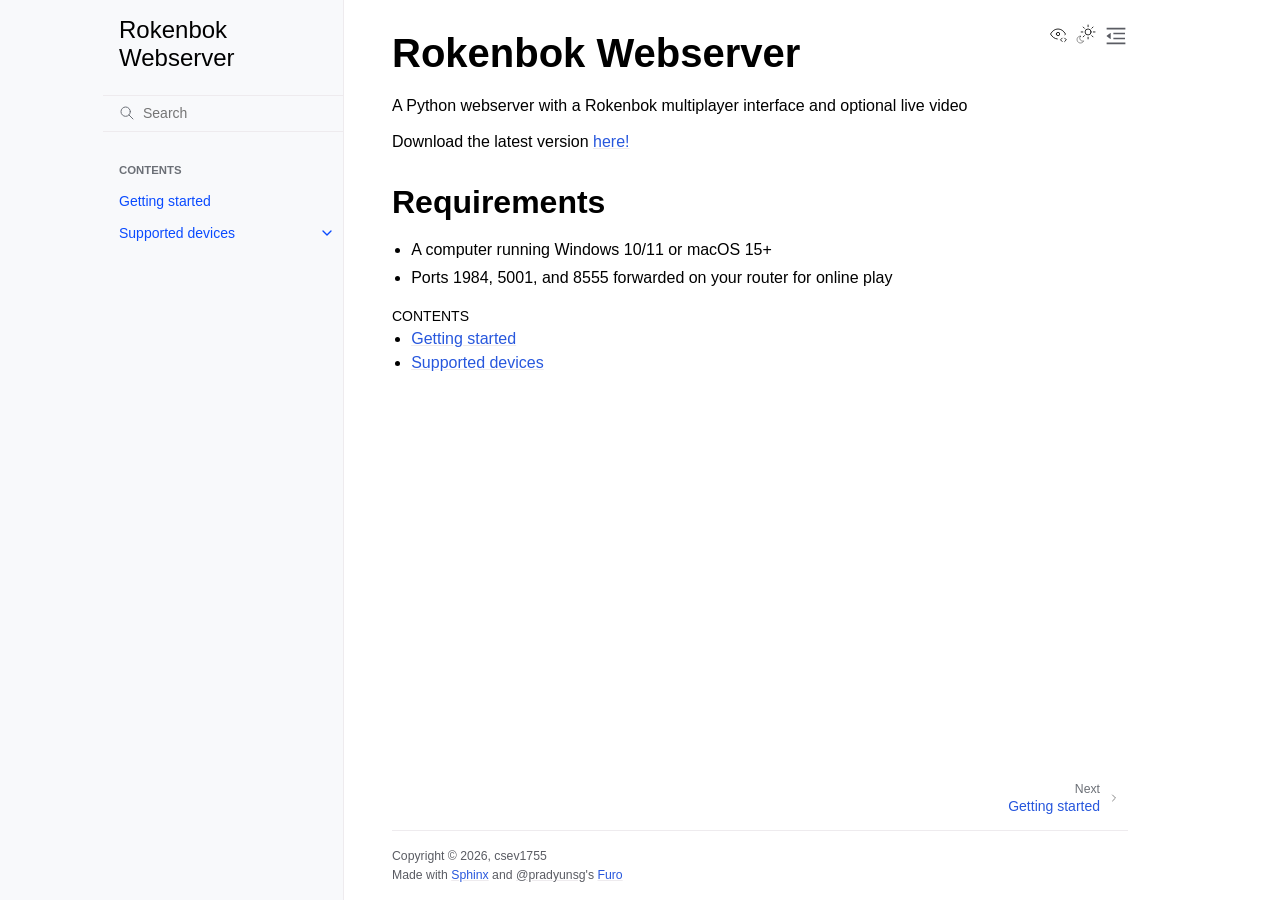
==== commit b7d1b9c8: "deploy: ef9e7e15bbb58accd0610912f0991780ed9471eb" ====
--- a/index.html
+++ b/index.html
@@ -237,7 +237,7 @@
         <article role="main" id="furo-main-content">
           <section id="rokenbok-webserver">
 <h1>Rokenbok Webserver<a class="headerlink" href="#rokenbok-webserver" title="Link to this heading">¶</a></h1>
-<p>A simple Python Flask server that runs a Rokenbok multiplayer web interface with optional live video.</p>
+<p>A Python webserver with a Rokenbok multiplayer interface and optional live video</p>
 <p>Download the latest version <a class="reference external" href="https://github.com/csev1755/rokenbok-webserver/releases/latest">here!</a></p>
 <section id="requirements">
 <h2>Requirements<a class="headerlink" href="#requirements" title="Link to this heading">¶</a></h2>
